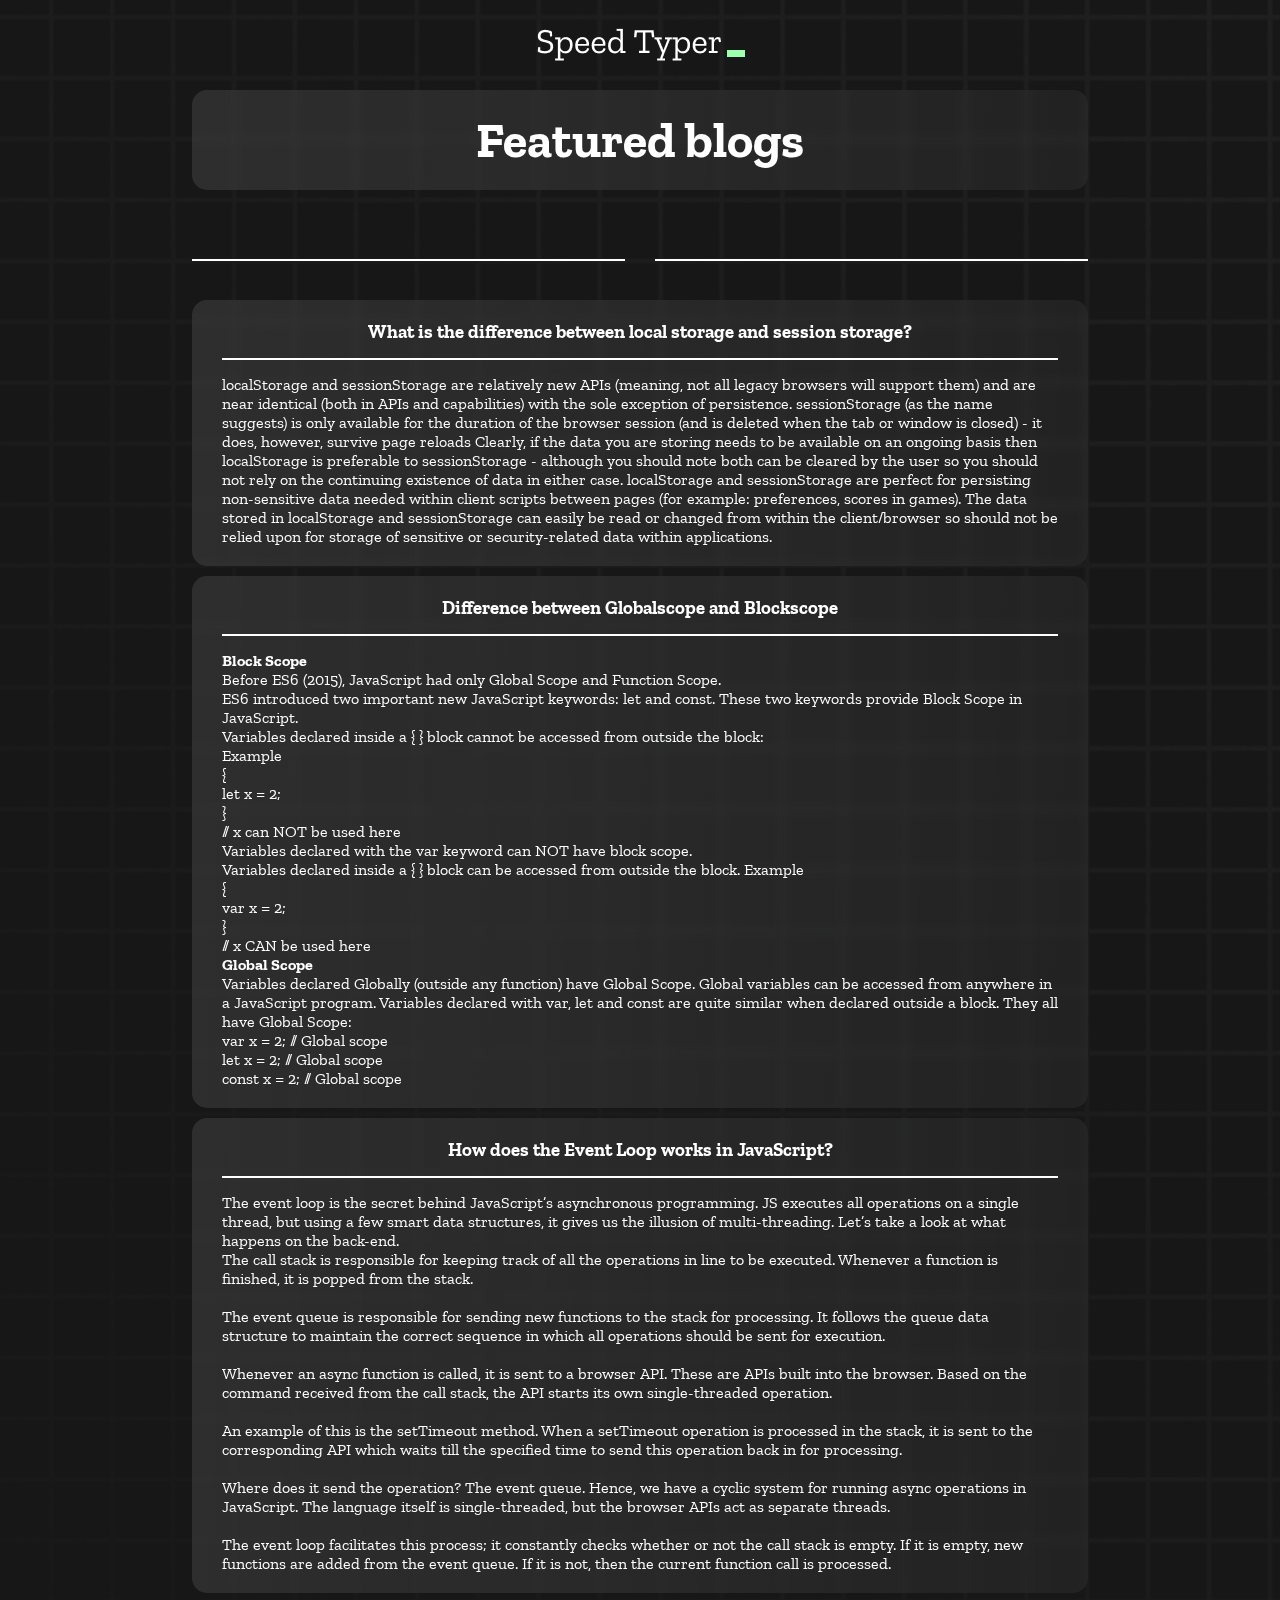
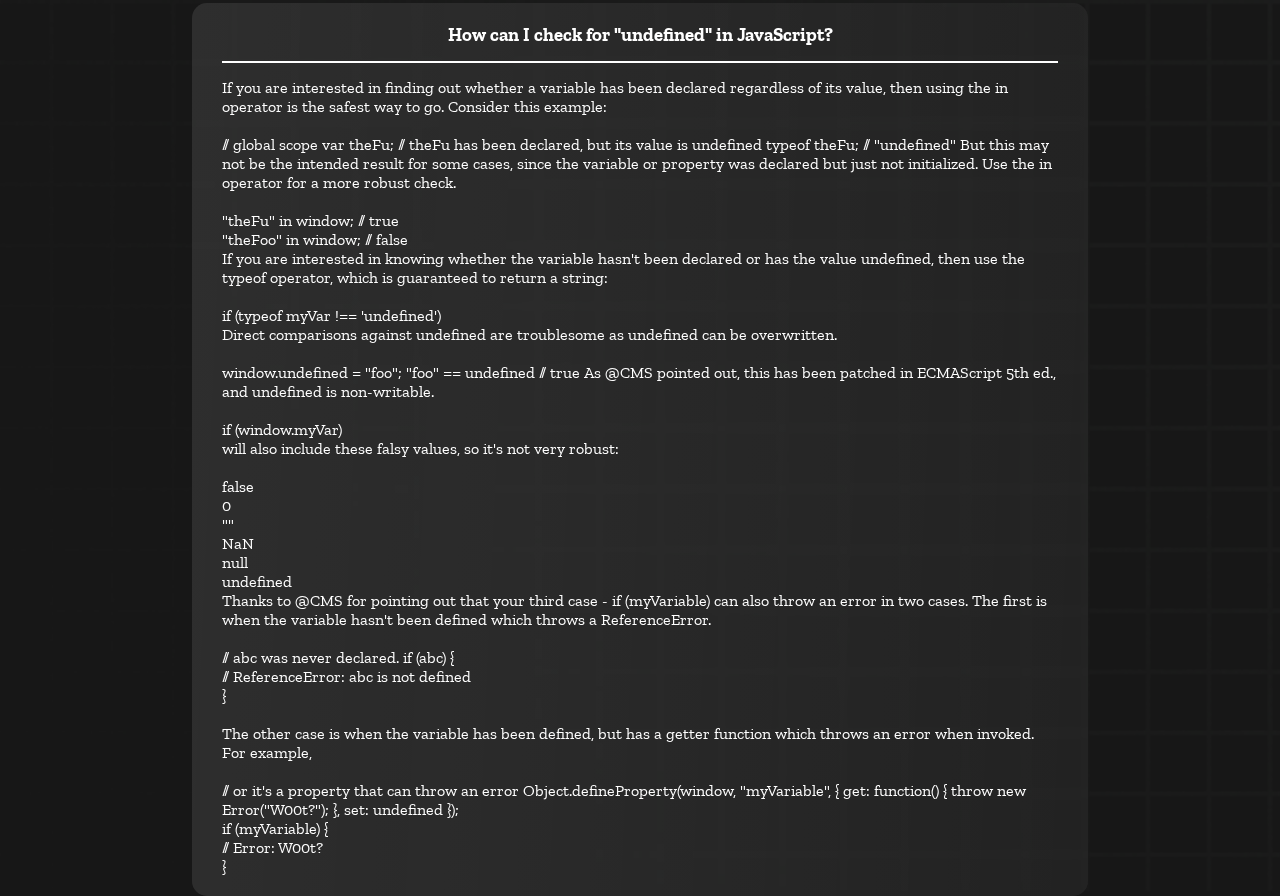
==== blog.html @ 68efdae5 "blogs" ====
<!DOCTYPE html>
<html lang="en">
  <head>
    <meta charset="UTF-8" />
    <meta http-equiv="X-UA-Compatible" content="IE=edge" />
    <meta name="viewport" content="width=device-width, initial-scale=1.0" />
    <title>Blogs</title>
    <link rel="stylesheet" href="styles.css" />
    <link rel="preconnect" href="https://fonts.googleapis.com" />
    <link rel="preconnect" href="https://fonts.gstatic.com" crossorigin />
    <link
      href="https://fonts.googleapis.com/css2?family=Zilla+Slab:wght@300;400;500&display=swap"
      rel="stylesheet"
    />
  </head>
  <body>
    <h1 class="title"><img src="./logo.png" /></h1>

    <div class="box-container">
      <div id="question"> <h1>Featured blogs</h1>
                           
                                </div>

      
      <div class="divider-container">
        <div class="line"></div>
        <p class="title2">
        </p>
        <div class="line"></div>
      </div>

      <div id="histories2">
        <div class="card">
            <h3>What is the difference between local storage and session storage?
            </h3>
            <div class="line"></div>
            <p>localStorage and sessionStorage are relatively new APIs (meaning, not all legacy browsers will support them) and are near identical (both in APIs and capabilities) with the sole exception of persistence. sessionStorage (as the name suggests) is only available for the duration of the browser session (and is deleted when the tab or window is closed) - it does, however, survive page reloads 

                Clearly, if the data you are storing needs to be available on an ongoing basis then localStorage is preferable to sessionStorage - although you should note both can be cleared by the user so you should not rely on the continuing existence of data in either case.
                
                localStorage and sessionStorage are perfect for persisting non-sensitive data needed within client scripts between pages (for example: preferences, scores in games). The data stored in localStorage and sessionStorage can easily be read or changed from within the client/browser so should not be relied upon for storage of sensitive or security-related data within applications.</p>
        </div>
        <div class="card">
            <h3>Difference between Globalscope and  Blockscope 
            </h3>
            <div class="line"></div>
            
            <p> <strong>Block Scope</strong><br>
                Before ES6 (2015), JavaScript had only Global Scope and Function Scope.<br>
                
                ES6 introduced two important new JavaScript keywords: let and const.
                
                These two keywords provide Block Scope in JavaScript. <br>
                
                Variables declared inside a { } block cannot be accessed from outside the block:<br>
                
                Example<br>
                {<br>
                  let x = 2;<br>
                }<br>
                // x can NOT be used here<br>
                Variables declared with the var keyword can NOT have block scope.<br>
                
                Variables declared inside a { } block can be accessed from outside the block.
                
                Example<br>
                {<br>
                  var x = 2;<br>
                }<br>
                // x CAN be used here<br>

                <strong>Global Scope</strong> <br>
                   Variables declared Globally (outside any function) have Global Scope.

                   Global variables can be accessed from anywhere in a JavaScript program.
                   
                   Variables declared with var, let and const are quite similar when declared outside a block.
                   
                   They all have Global Scope:<br>
                   
                   var x = 2;       // Global scope<br>
                   let x = 2;       // Global scope<br>
                   const x = 2;       // Global scope<br>
                   
            </p>
                
        </div>
        <div class="card">
            <h3>How does the Event Loop works in JavaScript?</h3>
            <div class="line"></div>
            <p>The event loop is the secret behind JavaScript’s asynchronous programming. JS executes all operations on a single thread, but using a few smart data structures, it gives us the illusion of multi-threading. Let’s take a look at what happens on the back-end. <br>



The call stack is responsible for keeping track of all the operations in line to be executed. Whenever a function is finished, it is popped from the stack.<br><br>

The event queue is responsible for sending new functions to the stack for processing. It follows the queue data structure to maintain the correct sequence in which all operations should be sent for execution.<br><br>

Whenever an async function is called, it is sent to a browser API. These are APIs built into the browser. Based on the command received from the call stack, the API starts its own single-threaded operation.<br><br>

An example of this is the setTimeout method. When a setTimeout operation is processed in the stack, it is sent to the corresponding API which waits till the specified time to send this operation back in for processing.<br> <br>

Where does it send the operation? The event queue. Hence, we have a cyclic system for running async operations in JavaScript. The language itself is single-threaded, but the browser APIs act as separate threads.<br><br>

The event loop facilitates this process; it constantly checks whether or not the call stack is empty. If it is empty, new functions are added from the event queue. If it is not, then the current function call is processed.</p>
        </div>
        <div class="card">
            <h3>How can I check for "undefined" in JavaScript? </h3>
            <div class="line"></div>
            <p>If you are interested in finding out whether a variable has been declared regardless of its value, then using the in operator is the safest way to go. Consider this example: <br>  <br>

                // global scope
                var theFu; // theFu has been declared, but its value is undefined
                typeof theFu; // "undefined"
                But this may not be the intended result for some cases, since the variable or property was declared but just not initialized. Use the in operator for a more robust check. <br>  <br>
                
                "theFu" in window; // true  <br>
                "theFoo" in window; // false <br>
                If you are interested in knowing whether the variable hasn't been declared or has the value undefined, then use the typeof operator, which is guaranteed to return a string: <br>  <br>
                
                if (typeof myVar !== 'undefined')<br>
                Direct comparisons against undefined are troublesome as undefined can be overwritten. <br>  <br>
                
                window.undefined = "foo";
                "foo" == undefined // true
                As @CMS pointed out, this has been patched in ECMAScript 5th ed., and undefined is non-writable. <br>  <br>
                
                if (window.myVar)<br> will also include these falsy values, so it's not very robust: <br>  <br>
                
                false<br>
                0<br>
                ""<br>
                NaN<br>
                null<br>
                undefined<br>
                Thanks to @CMS for pointing out that your third case - if (myVariable) can also throw an error in two cases. The first is when the variable hasn't been defined which throws a ReferenceError. <br>  <br>
                
                // abc was never declared.
                if (abc) {<br>
                    // ReferenceError: abc is not defined<br>
                }  <br>  <br>
                The other case is when the variable has been defined, but has a getter function which throws an error when invoked. For example, <br>  <br>
                
                // or it's a property that can throw an error
                Object.defineProperty(window, "myVariable", { 
                    get: function() { throw new Error("W00t?"); }, 
                    set: undefined 
                });<br>
                if (myVariable) {<br>
                    // Error: W00t?<br>
                }</p>
        </div>


        

        
      </div>
      

      
    </div>

    
  </body>
</html>
---- styles.css ----
* {
  padding: 0;
  margin: 0;
  box-sizing: border-box;
}

body {
  background-image: url("./bg.png");
  background-size: cover;
  background-position: left top;
  font-family: "Zilla Slab", serif;
}

.box-container {
  width: 70%;
  margin: 0 auto;
}

#question {
  height: 100px;
  display: flex;
  align-items: center;
  justify-content: center;
  color: white;
  font-size: 25px;
  border-radius: 15px;
  background: rgb(255, 255, 255);
  background: linear-gradient(
    92.49deg,
    rgba(255, 255, 255, 0.1) 0.18%,
    rgba(255, 255, 255, 0.05) 99.85%
  );
  backdrop-filter: blur(5px);
  margin-bottom: 30px;
}

#display {
  height: 100px;
  display: flex;
  flex-wrap: wrap;
  align-items: center;
  padding-left: 5rem;
  color: white;
  font-size: 32px;
  background-color: #171717;
  border: 2px solid #9dffad;
  border-radius: 15px;
}

#countdown {
  position: fixed;
  height: 100vh;
  width: 100vw;
  background-color: rgba(0, 0, 0, 0.8);
  top: 0;
  left: 0;
  display: flex;
  align-items: center;
  justify-content: center;
  font-size: 3rem;
  color: white;
  display: none;
}
#result {
  position: fixed;
  top: 50%;
    left: 50%;
  transform: translate(-50%, -50%);
  height: 250px;
  width: 400px;
  background-color: #171717;
  border-radius: 15px;
  border: 2px solid #9dffad;
  color: white;
  text-align: center;
  padding: 2rem;
}
#show-time{
  text-align: center;
  color: white;
  margin: 10px 0;
}

.green {
  color: #9dffad;
}
.red {
  color: #eb6565;
}
.bold {
  font-weight: 700;
}
.inactive {
  border: 2px solid white !important;
}
.hidden {
  display: none;
}
.title {
  text-align: center;
  color: white;
  margin: 20px 0;
}

.divider-container {
  height: 80px;
  display: flex;
  justify-content: center;
  align-items: center;
  gap: 15px;
  margin: 0 auto;
}

.line {
  height: 2px;
  background: white;
  width: 100%;
}

.title2 {
  color: white;
  display: block;
}

.buttons {
  display: flex;
  justify-content: center;
  margin: 30px 0;
}
button {
  padding: 10px 20px;
  border: none;
  font-size: 16px;
  font-weight: bold;
  width: 300px;
  height: 50px;
  color: white;
  background-color: #171717;
  border-radius: 10px;
  border: 2px solid #9dffad;
  cursor: pointer;
}

#histories {
  display: grid;
  grid: 150px / auto auto auto;
  grid-gap: 10px;
  justify-content: space-around;


}

.card {
  width: 100%;
  height: 100%;
  padding: 50px;
  display: flex;
  flex-direction: column;
  justify-content: space-between;
  align-items: center;
  padding: 20px 30px;
  color: white;
  border-radius: 15px;
  background: rgb(255, 255, 255);
  background: linear-gradient(
    92.49deg,
    rgba(255, 255, 255, 0.1) 0.18%,
    rgba(255, 255, 255, 0.05) 99.85%
  );
  backdrop-filter: blur(5px);
  margin-bottom: 30px;
}

#modal-background {
  background: rgb(255, 255, 255);
  background: linear-gradient(
    92.49deg,
    rgba(255, 255, 255, 0.1) 0.18%,
    rgba(255, 255, 255, 0.05) 99.85%
  );
  backdrop-filter: blur(5px);
  height: 100vh;
  width: 100%;
  position: fixed;
  top: 0;
}

#histories2 {
  display: grid;
  grid: 200px;
  grid-gap: 10px;
  justify-content: space-around;
}

@media only screen and (max-width: 700px) {
  .box-container {
    padding: 0 20px;
    width: 100%;
  }
  .card {
    flex-direction: column;
  }
}

/* mobile responsive */

@media only screen and (max-width: 600px) {
  #histories {
    display: flex;
    flex-direction: column;
  
  
  }
  
}
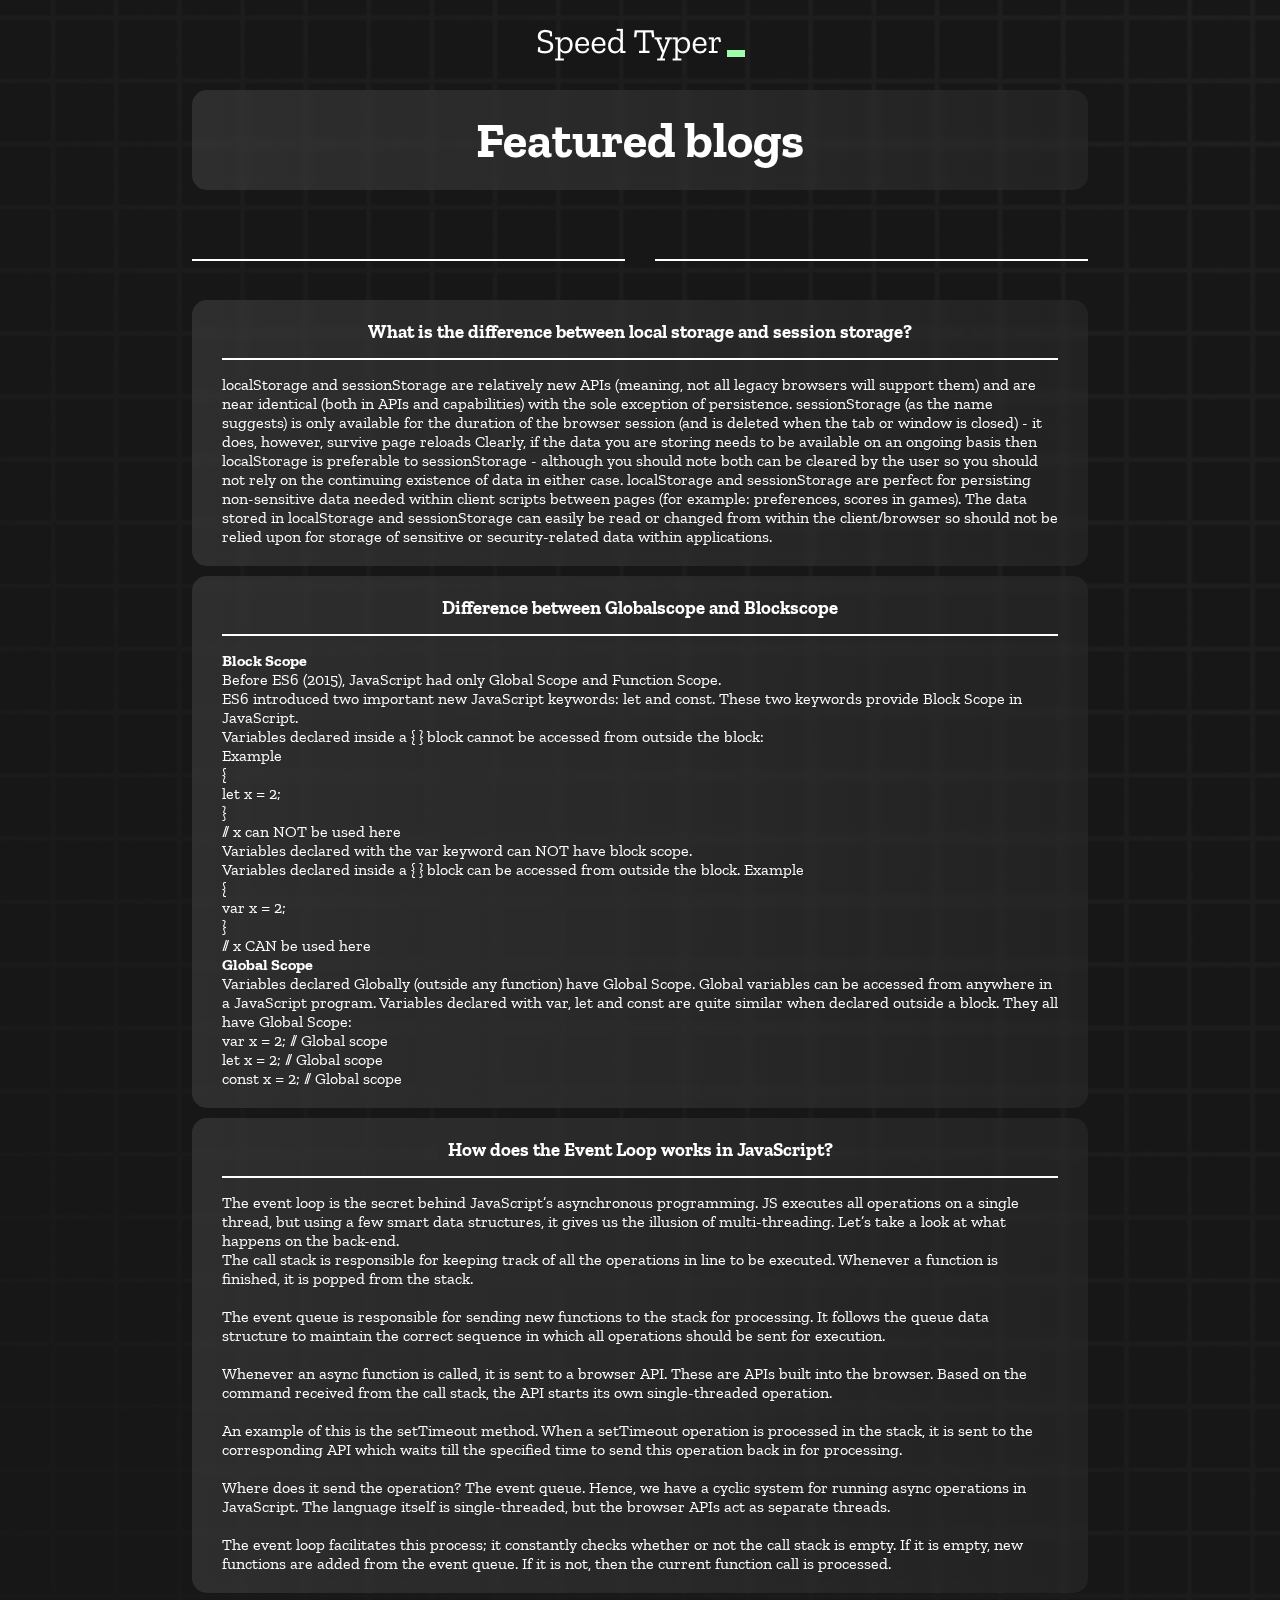
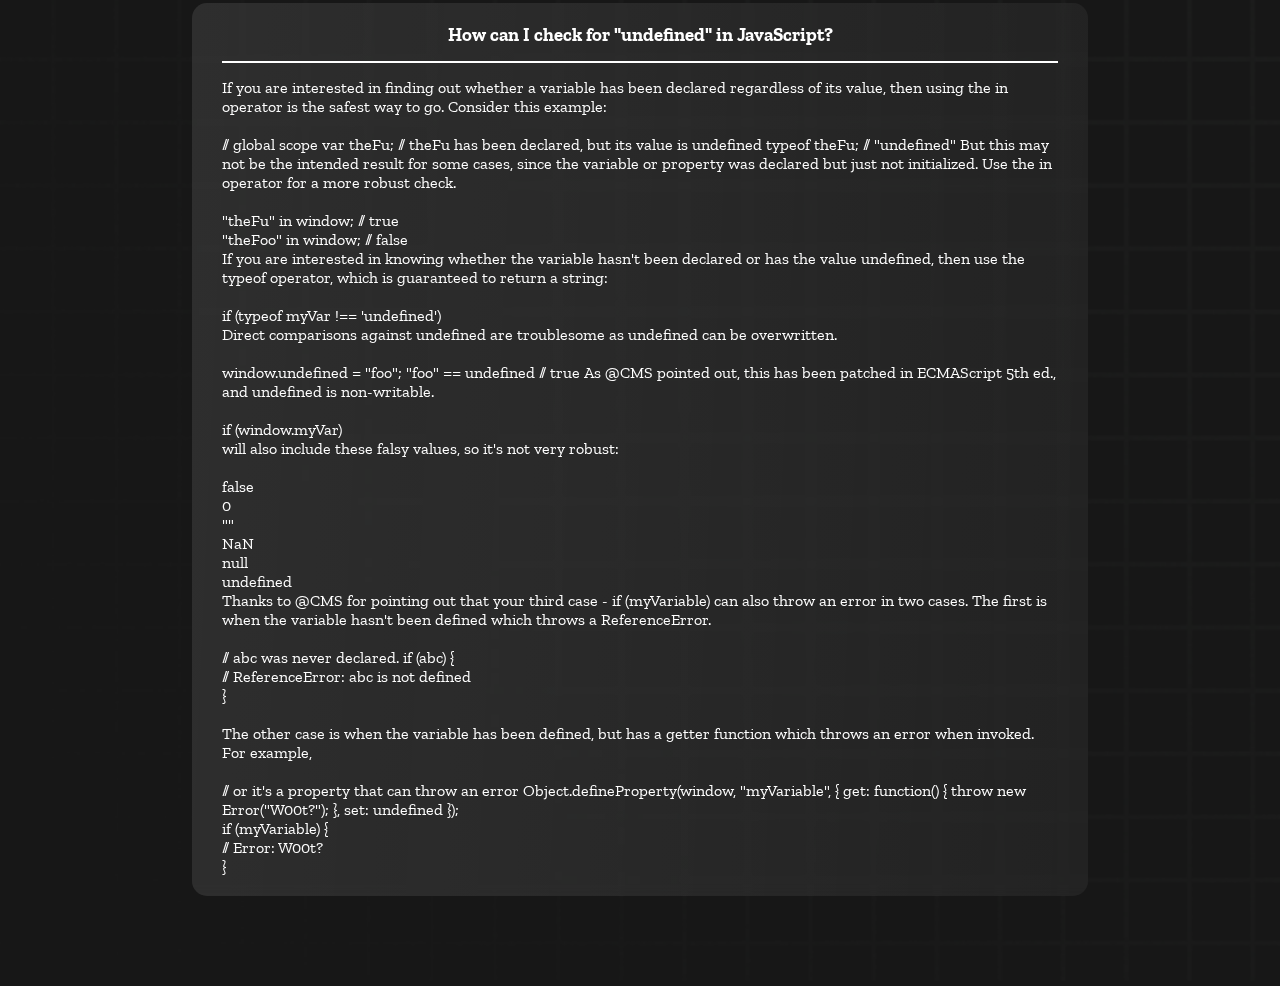
==== commit a856aa89: "spae-scroll-prevent" ====
--- a/blog.html
+++ b/blog.html
@@ -92,17 +92,18 @@
 
 
 
-The call stack is responsible for keeping track of all the operations in line to be executed. Whenever a function is finished, it is popped from the stack.<br><br>
-
-The event queue is responsible for sending new functions to the stack for processing. It follows the queue data structure to maintain the correct sequence in which all operations should be sent for execution.<br><br>
-
-Whenever an async function is called, it is sent to a browser API. These are APIs built into the browser. Based on the command received from the call stack, the API starts its own single-threaded operation.<br><br>
-
-An example of this is the setTimeout method. When a setTimeout operation is processed in the stack, it is sent to the corresponding API which waits till the specified time to send this operation back in for processing.<br> <br>
-
-Where does it send the operation? The event queue. Hence, we have a cyclic system for running async operations in JavaScript. The language itself is single-threaded, but the browser APIs act as separate threads.<br><br>
-
-The event loop facilitates this process; it constantly checks whether or not the call stack is empty. If it is empty, new functions are added from the event queue. If it is not, then the current function call is processed.</p>
+              The call stack is responsible for keeping track of all the operations in line to be executed. Whenever a function is finished, it is popped from the stack.<br><br>
+              
+              The event queue is responsible for sending new functions to the stack for processing. It follows the queue data structure to maintain the correct sequence in which all operations should be sent for execution.<br><br>
+              
+              Whenever an async function is called, it is sent to a browser API. These are APIs built into the browser. Based on the command received from the call stack, the API starts its own single-threaded operation.<br><br>
+              
+              An example of this is the setTimeout method. When a setTimeout operation is processed in the stack, it is sent to the corresponding API which waits till the specified time to send this operation back in for processing.<br> <br>
+              
+              Where does it send the operation? The event queue. Hence, we have a cyclic system for running async operations in JavaScript. The language itself is single-threaded, but the browser APIs act as separate threads.<br><br>
+              
+              The event loop facilitates this process; it constantly checks whether or not the call stack is empty. If it is empty, new functions are added from the event queue. If it is not, then the current function call is processed.
+            </p>
         </div>
         <div class="card">
             <h3>How can I check for "undefined" in JavaScript? </h3>
--- a/styles.css
+++ b/styles.css
@@ -143,9 +143,10 @@
 
 #histories {
   display: grid;
-  grid: 150px / auto auto auto;
+  grid: 200px / auto auto auto;
   grid-gap: 10px;
   justify-content: space-around;
+  margin-bottom: 10%;
 
 
 }
@@ -190,6 +191,7 @@
   grid: 200px;
   grid-gap: 10px;
   justify-content: space-around;
+  margin-bottom: 10%;
 }
 
 @media only screen and (max-width: 700px) {
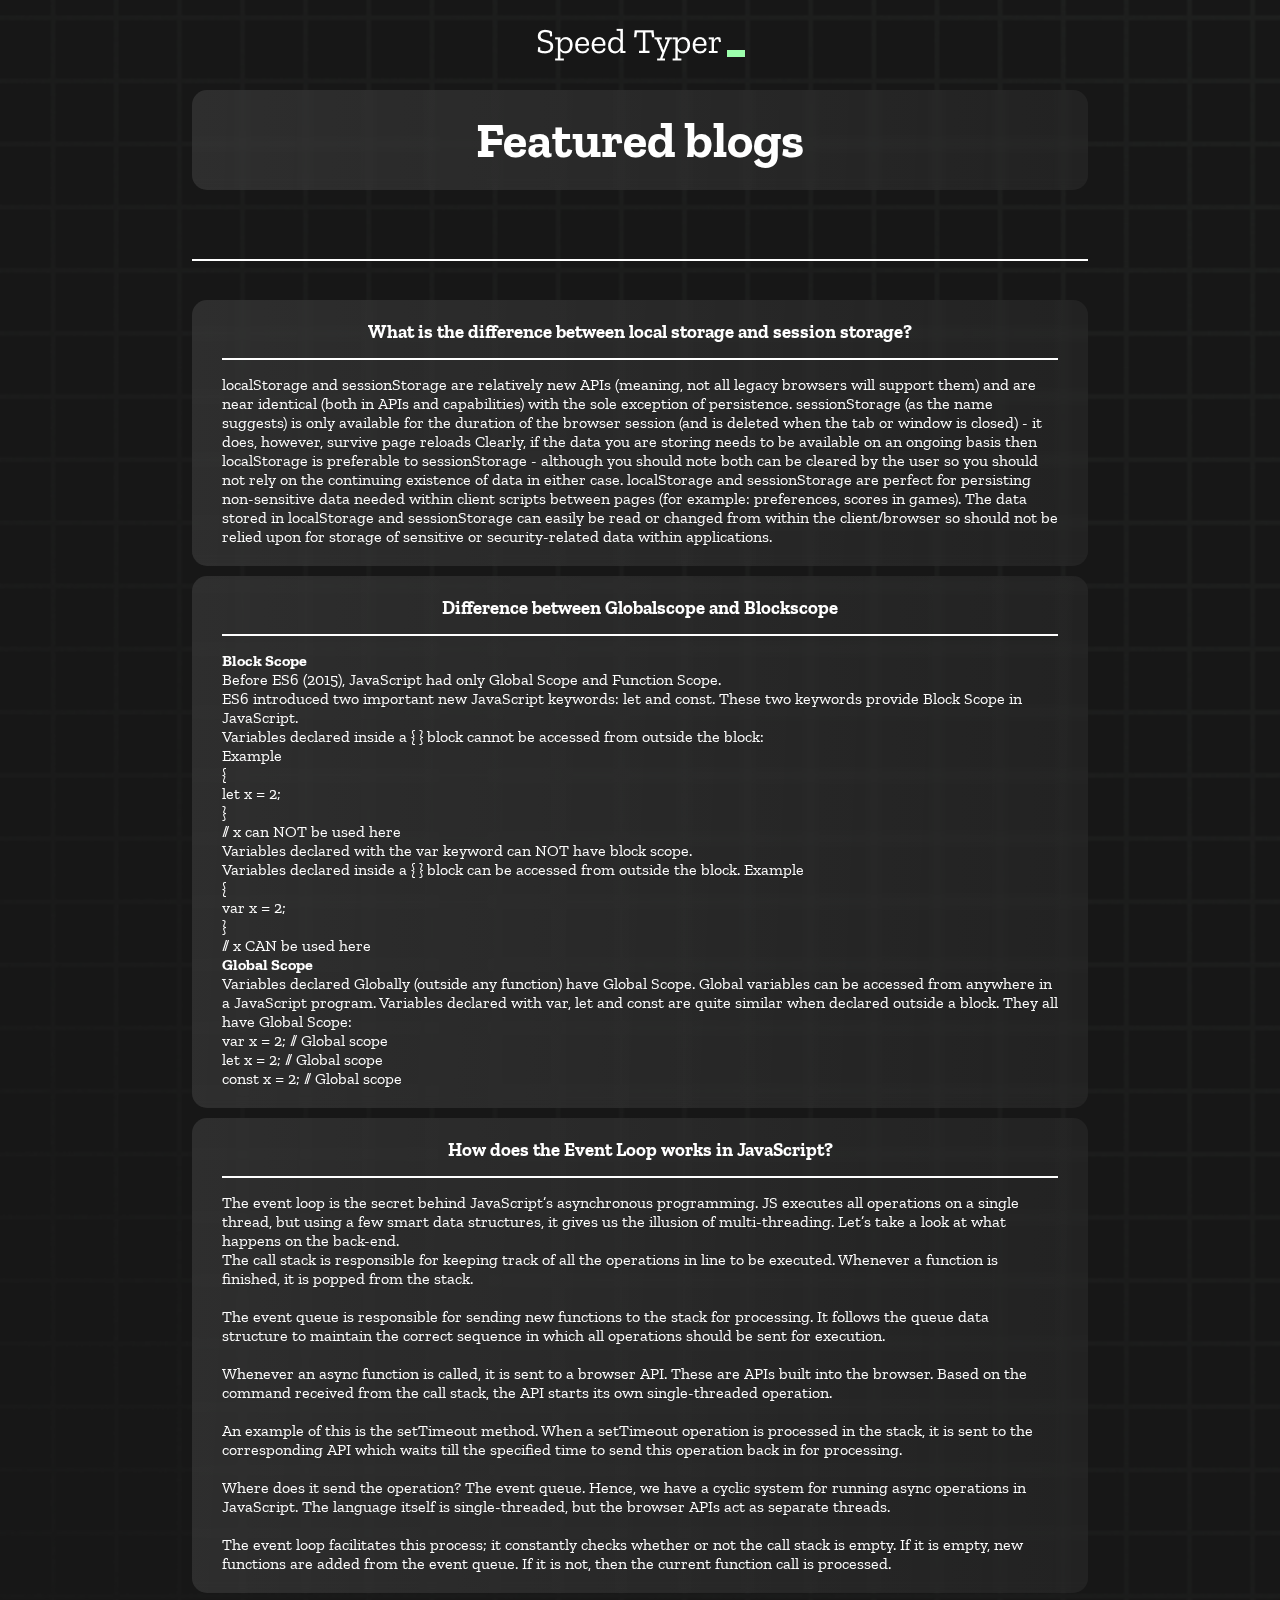
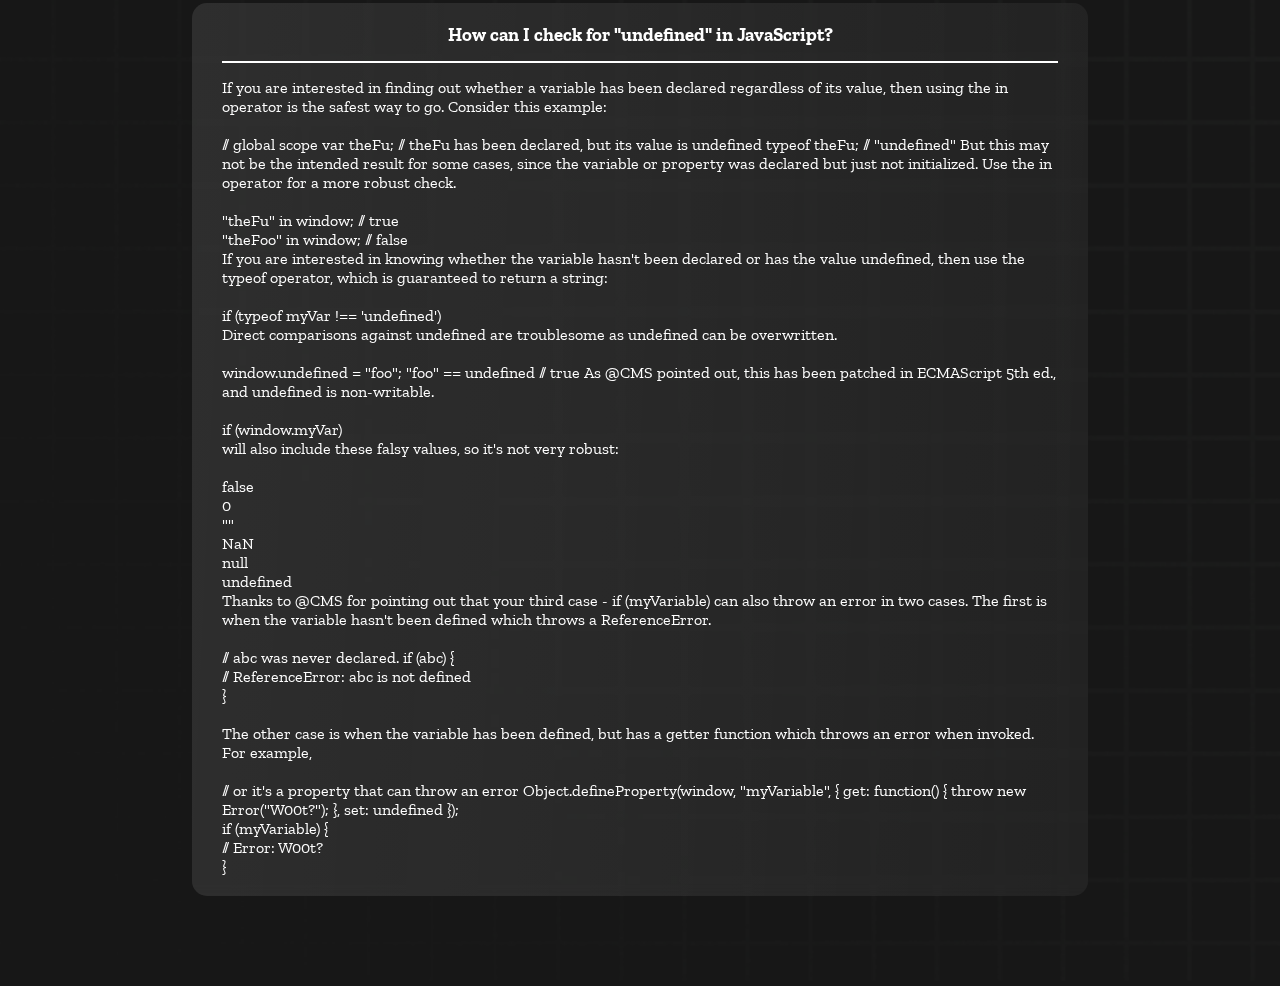
==== commit dac45a59: "css" ====
--- a/blog.html
+++ b/blog.html
@@ -21,12 +21,11 @@
                            
                                 </div>
 
-      
+                                
       <div class="divider-container">
         <div class="line"></div>
-        <p class="title2">
-        </p>
-        <div class="line"></div>
+        
+        
       </div>
 
       <div id="histories2">
